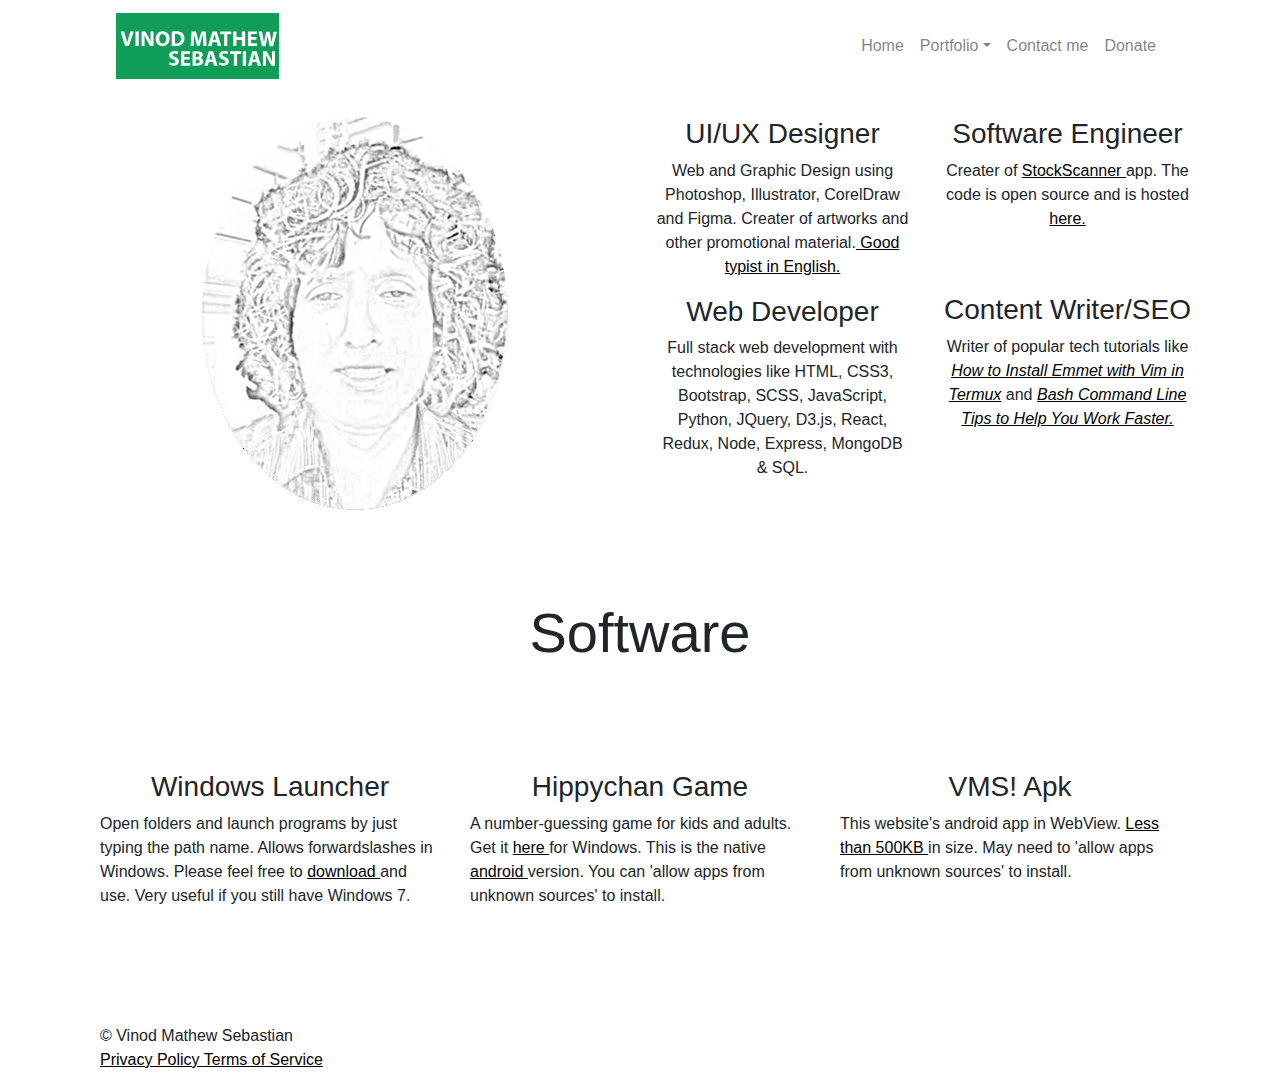
==== index.html @ e007bf1a "added canonical" ====
<!DOCTYPE html>
<html lang="en">
<head>
<!-- Google tag (gtag.js) -->
<script async src="https://www.googletagmanager.com/gtag/js?id=G-C7FNZQ4D2M"></script>
<script>
  window.dataLayer = window.dataLayer || [];
  function gtag(){dataLayer.push(arguments);}
  gtag('js', new Date());

  gtag('config', 'G-C7FNZQ4D2M');
</script>


    <meta charset="UTF-8">
    <meta name="viewport" content="width=device-width, initial-scale=1.0">
    <meta http-equiv="X-UA-Compatible" content="ie=edge">
    <meta name="description" content="Vinod Mathew Sebastian - Custom solutions in web design, web development, content creation, and SEO. Maximize your digital presence.">
    
    <link rel="stylesheet" href="https://maxcdn.bootstrapcdn.com/bootstrap/4.0.0/css/bootstrap.min.css" integrity="sha384-Gn5384xqQ1aoWXA+058RXPxPg6fy4IWvTNh0E263XmFcJlSAwiGgFAW/dAiS6JXm" crossorigin="anonymous">
    <link rel="stylesheet" href="styles.css">
    <link rel=“canonical” href=“https://vinod.cf” />

  <meta property="og:url" content="https://vinod.cf/">
  <meta property="og:type" content="website">
  <meta name="og:title" content="Web Developer, Designer, Content Writer & SEO" />
  <meta name="og:description" content="Vinod Mathew Sebastian - Custom solutions in web design, web development, content creation, and SEO. Maximize your digital presence." />
  <meta name="og:image" content="https://vinod.cf/vinod.png" />


  <meta name="twitter:card" content="https://vinod.cf/vinod.png" />
  <meta property="twitter:domain" content="https://vinod.cf" />
  <meta property="twitter:url" content="https://vinod.cf/" />
  <meta name="twitter:title" content="Web Developer, Designer, Content Writer & SEO" />
  <meta name="twitter:description" content="Vinod Mathew Sebastian - Custom solutions in web design, web development, content creation, and SEO. Maximize your digital presence." />
  <meta name="twitter:image" content="https://vinod.cf/vinod.png" />
  <meta name="keywords" content="web developer, web design, content writer, SEO" />


  <meta prefix="og: http://ogp.me/ns#" property="og:url" content="https://vinod.cf/">
  <meta prefix="og: http://ogp.me/ns#" property="og:title" content="Web Developer, Designer, Content Writer & SEO">
  <meta prefix="og: http://ogp.me/ns#" property="og:description" content="Vinod Mathew Sebastian - Custom solutions in web design, web development, content creation, and SEO. Maximize your digital presence.">
  <meta prefix="og: http://ogp.me/ns#" property="og:image" content="https://vinod.cf/vinod.png">

    <title>Welcome - Web Developer, Designer, Content Writer, and SEO.</title>
</head>
<body>
<div class="container">
<div class="row">
<div class="col-12">
        <nav class="navbar navbar-expand-md navbar-light bg-white sticky-top">
                <div class="container-fluid">
                   <!--  <a href="#" class="navbar-brand"><img src="logo_green.svg" id="logo" height="66px" alt="Vinod Mathew Sebastian"></a> -->
                    <a href="#" class="navbar-brand logo" > <div id="logo"> </div></a> 
                   
                    <button class="navbar-toggler" type="button" data-toggle="collapse" data-target="#navbar_Res">
                            <span class="navbar-toggler-icon"></span>
                        </button>
                        
                    <div class="collapse navbar-collapse" id="navbar_Res">
                        <ul class="navbar-nav ml-auto">
                            <li class="nav-item ">
                                <a href="#" class="nav-link">Home</a>
                            </li>
                            <li class="nav-item dropdown">
                                    <a href="#" class="nav-link dropdown-toggle" data-toggle="dropdown">Portfolio</a>
                                <ul class="dropdown-menu">
                                    <li class="nav-item"><a href="credentials.html" class="nav-link dropdown-item">Credentials</a></li>
                                    <li class="nav-item"><a href="designs.html" class="nav-link dropdown-item">Designs</a></li>
                                    <li class="nav-item"><a href="websites.html" class="nav-link dropdown-item">Websites</a></li>
                                    <li class="nav-item"><a href="articles.html" class="nav-link dropdown-item">Articles</a></li>

                                </ul>
                                </li>
                                <li class="nav-item">
                                        <a href="contact.html" class="nav-link">Contact me</a>
                                    </li>
                                    <li class="nav-item">
                                        <a href="donate.html" class="nav-link">Donate</a>
                                    </li>
                        </ul>
                       
                    </div>
                </div>    
            </nav>
        
            <!-- Two columms with 2x2 columns on the right column. Img on the left column-->
            <div class="container padding">
                <div class="row">
                    <div class="col-md-6 text-center " >
                            <img class="img-fluid text-center" src="vinod.png" id="sticky_point" alt ="pencil drawing of vinod" >
                    </div>
                    
        
                   <div class="col-md-3 top-padding" id="main_section" >
                            <section class="main" >
                                    <article class="first"><h3 class="text-center"> UI/UX Designer </h3> 
                         <p class="text-center">Web and Graphic Design using Photoshop, Illustrator, CorelDraw and Figma. Creater of artworks and other promotional material.<a href="https://youtu.be/ccz48-CQcYg" target="_blank" > Good typist in English.</a></p></article>
                                    <article class="first"><h3 class="text-center"> 
                                        Web Developer </h3>
                         <p class="text-center"> Full stack web development with technologies like HTML, CSS3, Bootstrap, SCSS, JavaScript, Python, JQuery, D3.js, React, Redux, Node, Express, MongoDB &amp; SQL.  </p></article>
                                </section>
                           
                    </div>
                    <div class="col-md-3 ">
                            <section class="main">
                                    <article class="second"><h3 class="text-center"> Software Engineer </h3>
                                        <p class="text-center"> Creater of <a href="https://stockscanner-908o.onrender.com" target="_blank"> StockScanner </a> app. The code is open source and is hosted <a href="https://github.com/vinod-vms/Momentum-Overbought-Oversold-Scanner-Data-App" target="_blank">here.</a> </p></article> <article class="second">
                                            <h3 class="text-center style-padding">Content Writer/SEO</h3> <p class="text-center"> 
                        Writer of popular tech tutorials like <a href="https://dev.to/vinodvms/how-to-install-emmet-with-vim-in-termux-3l1i" target="_blank" > <em> How to Install Emmet with Vim in Termux</em></a> and <a href="https://www.freecodecamp.org/news/bash-command-line-tips-to-help-you-work-faster/" target="_blank" > <em>Bash Command Line Tips to Help You Work Faster.</em> </a>
                         
                         </p></article>
                                </section> 
                            
                    </div>
                  
                    
                </div>
            </div>
<!--
              <div class="container-fluid">
<h2 class="text-center soft_w"> Software </h2>

                    <h2 class="text-center"> News - Top Headlines </h2>
                    <h5 class="text-center"> <span id="clickfor">Click for:</span> &nbsp;<span id="india"> India </span>&nbsp;<span id="us"> US News </span>&nbsp;<span id="bbc"> BBC </span>
                    </h5>

                    
              </div>
-->
<!-- Jumbotron -->
            <div class="jumbotron jumbotron-fluid bg-white text-center">
                <div class="container">
                   
                  <h2 class="display-4 text-center">Software </h2>
                  
                </div>
                               
        </div>

              <h4 style="text-align:center;color:#f00"> 
                <noscript> Please upgrade to a modern browser with full JavaScript support. This site requires JavaScript to work. </noscript>  </h4> 
                 
          <div class="container">

<div class="row">
<div class="col-md-4">
<article class="first">
<h3 class="text-center">
Windows Launcher
</h3>
<p>
Open folders and launch programs by just typing the path name. Allows forwardslashes in Windows. Please feel free to <a href="https://drive.google.com/file/d/1w7NfdgzW5B8HqTf46fZ4v1_fv5JViy7A/view?usp=drivesdk" target="_blank"> download </a> and use. Very useful if you still have Windows 7.
</p>
</article>
</div>
<div class="col-md-4" >
<article class="first">
<h3 class="text-center">
Hippychan Game
</h3>
<p>
A number-guessing game for kids and adults. Get it <a href="https://drive.google.com/file/d/1ZLk8k3dNxrJdCn0RquV1ngVULI1I_H1Y/view?usp=drivesdk" target="_blank"> here </a> for Windows.
This is the native <a href="https://drive.google.com/file/d/1t6YBcYIXi1ND9I8BpOfv8UHTC7FFiX-J/view?usp=sharing" target="_blank" > android </a> version. You can 'allow apps from unknown sources' to install.
</p>
</article>
</div>
<div class="col-md-4">
<article class="first">
<h3 class="text-center">
VMS! Apk
</h3>
<p>
This website's android app in WebView. <a href="https://drive.google.com/file/d/1zMVbiOnu_F43qiyQzAllr92iPRBNTOZ-/view?usp=drivesdk" target="_blank">Less than 500KB </a> in size. May need to 'allow apps from unknown sources' to install.
</p>
</article>
</div>

</div>


<!--
                <ul id="myUl">
                        <li id="one"></li>
                         <li id="two"></li>
                         <li id="three"></li>
                         <li id="four"></li>
                         <li id="five"></li> 
                         <li id="six"></li> 
                         <li id="seven"></li> 
                         <li id="eight"></li> 
                         <li id="nine"></li> 
                         <li id="ten"></li> 
                             </ul>
                        
                      <h6 class="text-center">Powered by newsapi.org</h6>
         -->
 </div>
          <div class="container-fluid padding-top">
                <footer>
                        &copy; Vinod Mathew Sebastian
                        <div class="content" > 
                        <a title="Privacy Policy" href="#" > Privacy Policy </a>
                        <a title="Terms of Service" href="#" > Terms of Service </a>
                        
                        </div>
                        </footer>
          </div>

        </div>
    </div>
</div>

<script src="https://code.jquery.com/jquery-3.2.1.slim.min.js" integrity="sha384-KJ3o2DKtIkvYIK3UENzmM7KCkRr/rE9/Qpg6aAZGJwFDMVNA/GpGFF93hXpG5KkN" crossorigin="anonymous"></script>
<script src="https://cdnjs.cloudflare.com/ajax/libs/popper.js/1.12.9/umd/popper.min.js" integrity="sha384-ApNbgh9B+Y1QKtv3Rn7W3mgPxhU9K/ScQsAP7hUibX39j7fakFPskvXusvfa0b4Q" crossorigin="anonymous"></script>
<script src="https://maxcdn.bootstrapcdn.com/bootstrap/4.0.0/js/bootstrap.min.js" integrity="sha384-JZR6Spejh4U02d8jOt6vLEHfe/JQGiRRSQQxSfFWpi1MquVdAyjUar5+76PVCmYl" crossorigin="anonymous"></script>
<script src="sticky.js"></script>
<script src="mquery.js"></script>

    
</body>
</html>
---- styles.css ----
/*#logo {
    width: 255px;
    height: 66px;
    background: url(logo_green.svg) no-repeat 0 0;
    background-size: contain;
    }
.sticky_logo {
    width: 255px;
    height: 66px;
    background: url(logo_green2.svg) no-repeat 0 0;
    background-size: contain;
    }
    */
    a.nav-link:hover {
        background-color:#0F9D58;
    }
    a.nav-link.dropdown-item:active {
        background-color:#0F9D58;
    }
.padding {
    padding: 25px 0px;
}


.col-md-3 {

display:flex;
align-content:center;
justify-content:center;
}
.middle {
display:flex;
align-items:center;
justify-content:center;
}

ul li {
    list-style: none;
}



a {
    color:#000;
    text-decoration:underline;
}
.nav-link {
    text-decoration: none;
}
a:hover {
    color:#0F9D58;
}
section > a {
    text-decoration: none;
    }

section>a:hover {
    text-decoration: none;
}

#india, #us, #bbc {
    cursor: pointer;
}
.soft_w {
text-decoration:underline;
text-decoration-color:#0F9D58;
}

article.second {
    min-height:156px;
}
.style-padding {
    padding-top:20px;
}
footer {
margin-top:100px;
}
h5.whatsapp>a {
text-decoration: none;
color:#666;
}
h5.whatsapp>a:hover {
color:#0F9D58;
}
@media all and (max-width:1100px){
    article.second {
        min-height:170px;
    }
}
@media all and (max-width:1000px){
    article.second {
        min-height:180px;
    }
}
@media all and (max-width:950px){

    article.second {
        min-height:240px;
    }
}
@media all and (max-width:880px){
    article.second {
        min-height:280px;
    }
}
@media all and (max-width:768px) {

    .desktop-only {
        display:none
    }
      
    article.second {
    min-height:auto;
    
    }
    #myUl {
        font-size:1em;
    }
     ul > li > a {
        text-decoration: underline;
    }
    
    p, a {
        font-size:0.90em;
    }
    h1 {
        font-size:1.5em;
    }
    h2 {
        font-size:1.4em;
    }
    h3 {
        font-size:1.3em;
    }
    h4 {
        font-size:1.2em;
    }
    h5 {
        font-size:1em;
    }
    a.whatsapp {
        font-size:1em;
    }
    h6 {
        font-size: 0.9em;
    }
    
    .style-padding {
        padding-top:0px;
    }
    .middle {
        padding-top:20px;
    }
    .top-padding {
        padding-top:25px;
    }
    h2.display-4 {
        font-size:2.5em;
    }
footer {
margin-top:40px;
}

}
/*Carousel Control Button Colors */

.carousel-control-prev-icon {
    background-image: url("data:image/svg+xml;charset=utf8,%3Csvg xmlns='http://www.w3.org/2000/svg' fill='%23000' viewBox='0 0 8 8'%3E%3Cpath d='M5.25 0l-4 4 4 4 1.5-1.5-2.5-2.5 2.5-2.5-1.5-1.5z'/%3E%3C/svg%3E") !important;
   }
   
   .carousel-control-next-icon {
     background-image: url("data:image/svg+xml;charset=utf8,%3Csvg xmlns='http://www.w3.org/2000/svg' fill='%23000' viewBox='0 0 8 8'%3E%3Cpath d='M2.75 0l-1.5 1.5 2.5 2.5-2.5 2.5 1.5 1.5 4-4-4-4z'/%3E%3C/svg%3E") !important;
   }

/* QR Code */
#qr_code {
height:150px;
width:150px;
background-image: url(/qr_code.png);
background-size: contain;

}
@media all and (max-width:350px) {
       
    p, a {
        font-size:0.8em;
    }
    p.text-center > a {
        font-size:1em;
    }
    h1 {
        font-size:1.25em;
    }
    h2 {
        font-size:1.15em;
    }
    h3 {
        font-size:1.05em;
    }
    h4 {
        font-size:0.95em;
    }
    h5 {
        font-size:0.75em;
    }
    a.whatsapp{
        font-size:0.75rem;
    }
    h6{
        font-size:0.65em;
    }
   h2.display-4 {
       font-size:2.2em;
   }
   .navbar-toggler-icon {
    width: 1.2em;
    height: 1.2em;
}
.navbar-toggler{
    font-size: 0.9em;
}

footer {
font-size:0.8em;
}

}
@media all and (max-width:250px) {
    
    span.navbar-toggler-icon {
    height:5px;
    width:5px;
    text-align:center;
    line-height:100%;
    vertical-align:middle;
    }
    
    .navbar-toggler{
    height:20px;
    width:20px;
    }
    p, a {
        font-size:0.7em;
    }
    p.text-center > a {
        font-size:0.9em;
    }
    h1 {
        font-size:1.25em;
    }
    h2 {
        font-size:1.15em;
    }
    h3 {
        font-size:1.05em;
    }
    h4 {
        font-size:0.95em;
    }
    h5 {
        font-size:0.75em;
    }
    a.whatsapp{
        font-size:0.75em;
    }
    h6{
        font-size:0.65em;
    }
   h2.display-4 {
       font-size:2.1em;
   }

footer {
font-size:0.7em;
}

}
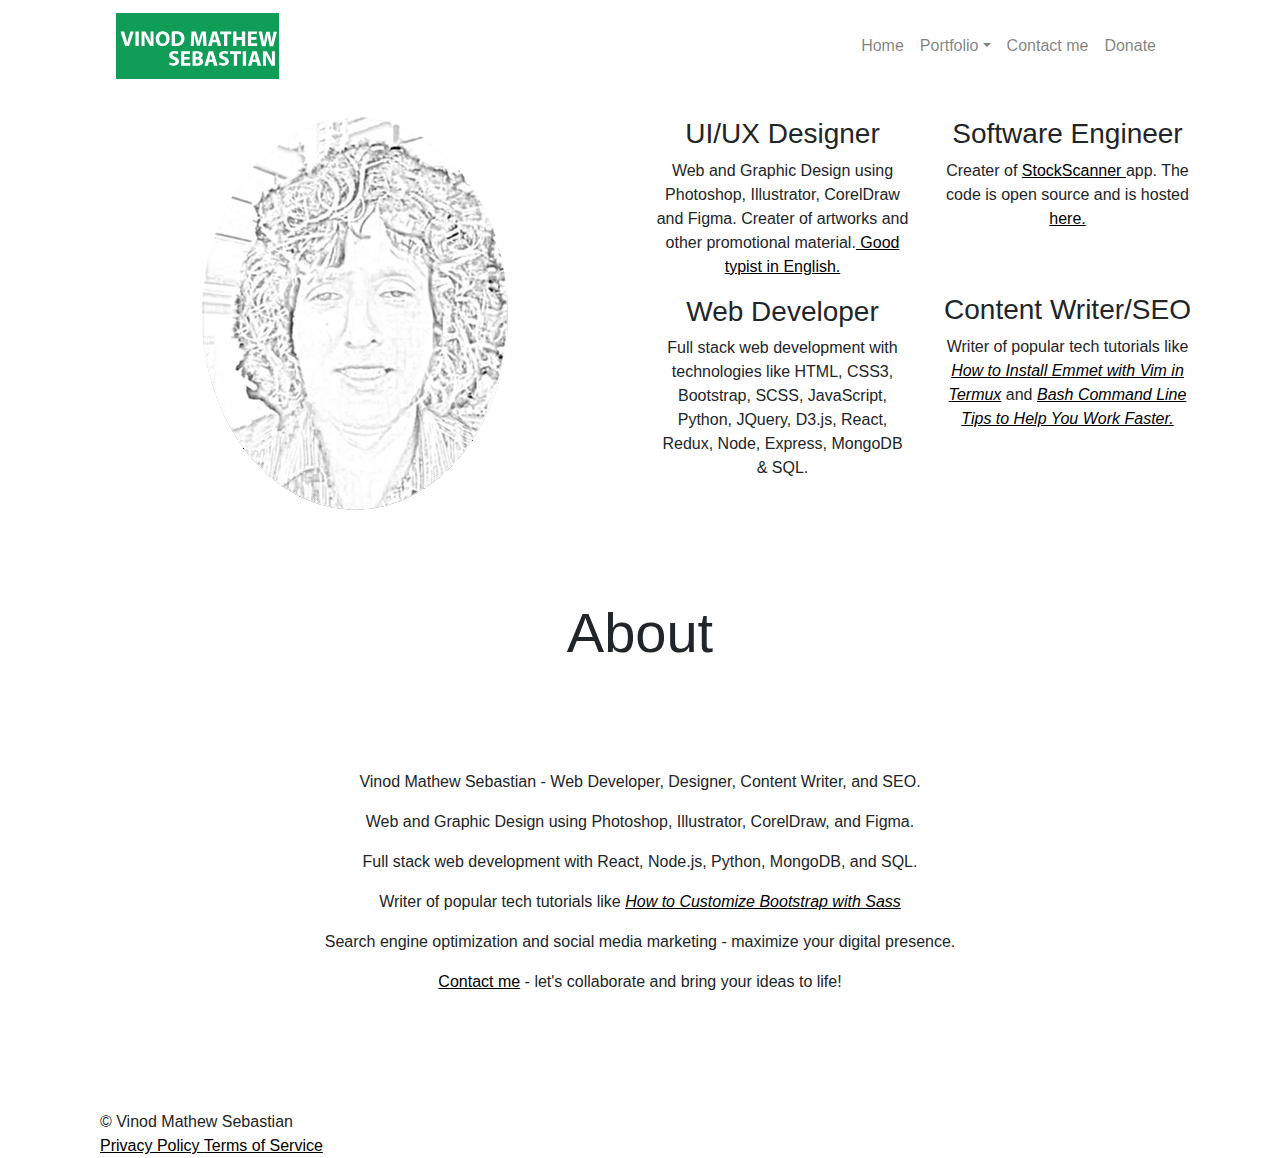
==== commit 62f362fd: "minor edits" ====
--- a/index.html
+++ b/index.html
@@ -69,7 +69,7 @@
                                     <li class="nav-item"><a href="designs.html" class="nav-link dropdown-item">Designs</a></li>
                                     <li class="nav-item"><a href="websites.html" class="nav-link dropdown-item">Websites</a></li>
                                     <li class="nav-item"><a href="articles.html" class="nav-link dropdown-item">Articles</a></li>
-
+                                    <li class="nav-item"><a href="software.html" class="nav-link dropdown-item">Software</a></li>
                                 </ul>
                                 </li>
                                 <li class="nav-item">
@@ -88,7 +88,7 @@
             <div class="container padding">
                 <div class="row">
                     <div class="col-md-6 text-center " >
-                            <img class="img-fluid text-center" src="vinod.png" id="sticky_point" alt ="pencil drawing of vinod" >
+                            <img class="img-fluid text-center" src="vinod.png" id="sticky_point" alt ="Vinod Mathew Sebastian" >
                     </div>
                     
         
@@ -132,7 +132,7 @@
             <div class="jumbotron jumbotron-fluid bg-white text-center">
                 <div class="container">
                    
-                  <h2 class="display-4 text-center">Software </h2>
+                  <h2 class="display-4 text-center">About </h2>
                   
                 </div>
                                
@@ -144,36 +144,14 @@
           <div class="container">
 
 <div class="row">
-<div class="col-md-4">
-<article class="first">
-<h3 class="text-center">
-Windows Launcher
-</h3>
-<p>
-Open folders and launch programs by just typing the path name. Allows forwardslashes in Windows. Please feel free to <a href="https://drive.google.com/file/d/1w7NfdgzW5B8HqTf46fZ4v1_fv5JViy7A/view?usp=drivesdk" target="_blank"> download </a> and use. Very useful if you still have Windows 7.
-</p>
-</article>
-</div>
-<div class="col-md-4" >
-<article class="first">
-<h3 class="text-center">
-Hippychan Game
-</h3>
-<p>
-A number-guessing game for kids and adults. Get it <a href="https://drive.google.com/file/d/1ZLk8k3dNxrJdCn0RquV1ngVULI1I_H1Y/view?usp=drivesdk" target="_blank"> here </a> for Windows.
-This is the native <a href="https://drive.google.com/file/d/1t6YBcYIXi1ND9I8BpOfv8UHTC7FFiX-J/view?usp=sharing" target="_blank" > android </a> version. You can 'allow apps from unknown sources' to install.
-</p>
-</article>
-</div>
-<div class="col-md-4">
-<article class="first">
-<h3 class="text-center">
-VMS! Apk
-</h3>
-<p>
-This website's android app in WebView. <a href="https://drive.google.com/file/d/1zMVbiOnu_F43qiyQzAllr92iPRBNTOZ-/view?usp=drivesdk" target="_blank">Less than 500KB </a> in size. May need to 'allow apps from unknown sources' to install.
-</p>
-</article>
+<div class="col-md-12">
+<p class="text-center"> Vinod Mathew Sebastian - Web Developer, Designer, Content Writer, and SEO.</p> 
+<p class="text-center"> Web and Graphic Design using Photoshop, Illustrator, CorelDraw, and Figma. </p> 
+<p class="text-center"> Full stack web development with React, Node.js, Python, MongoDB, and SQL.</p>
+ <p class="text-center">  Writer of popular tech tutorials like <a href="https://www.freecodecamp.org/news/how-to-customize-bootstrap-with-sass/" target="_blank" > <em> How to Customize Bootstrap with Sass</em></a> </p> 
+  <p class="text-center"> Search engine optimization and social media marketing - maximize your digital presence. </p> 
+  <p class="text-center">  </p> 
+   <p class="text-center"> <a href="contact.html"> Contact me</a>  - let's collaborate and bring your ideas to life!</p>
 </div>
 
 </div>
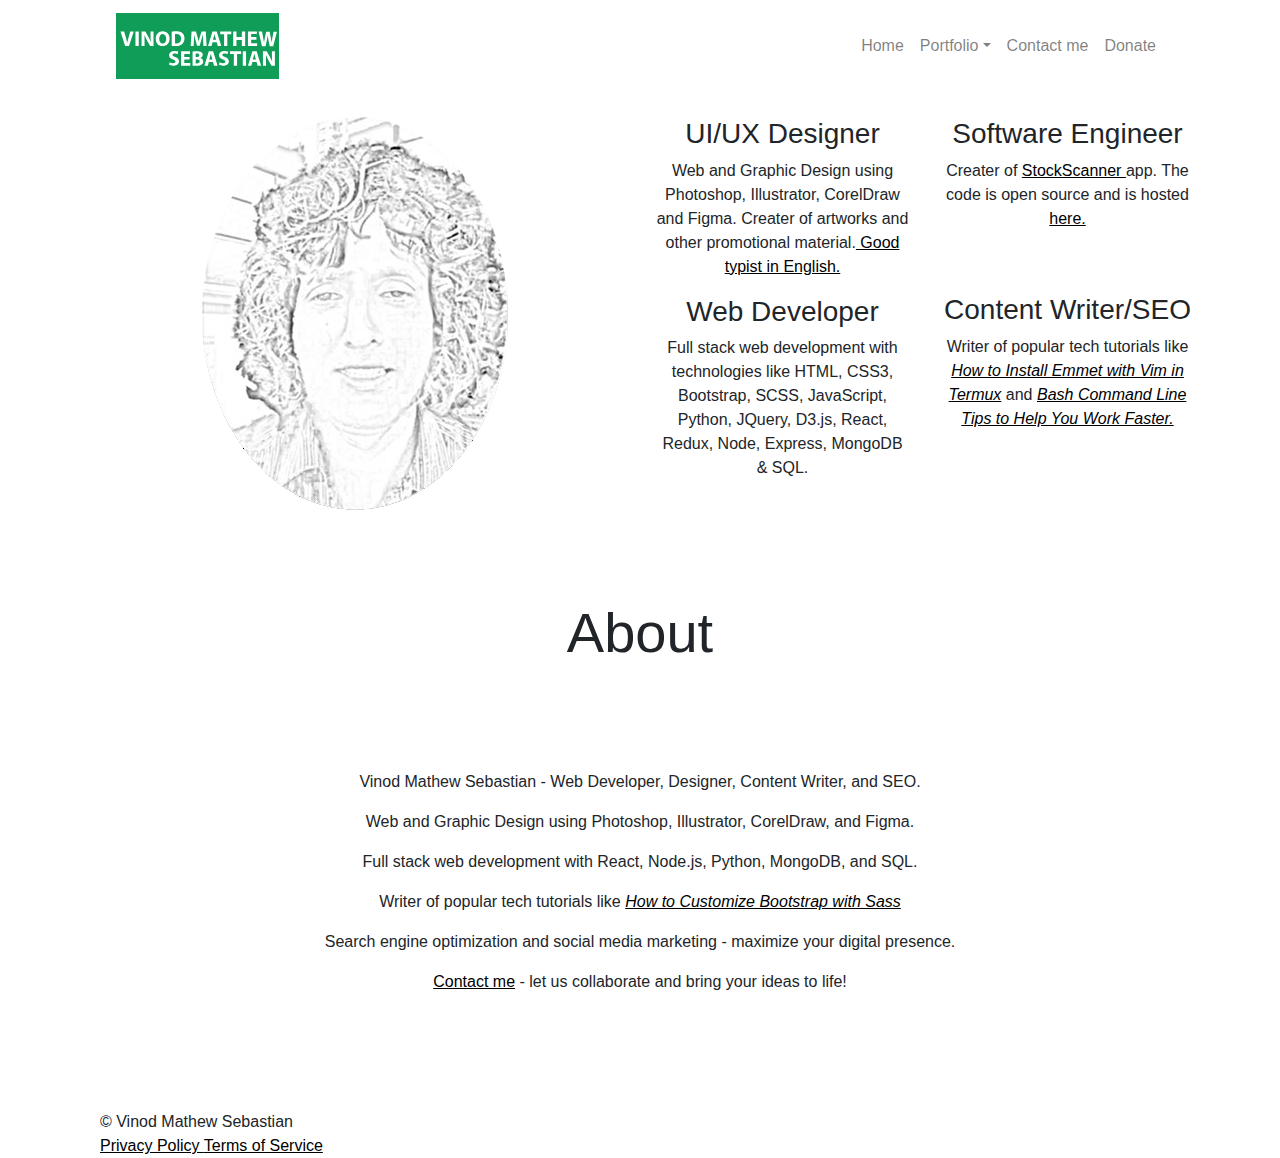
==== commit 975fddb2: "minor edits" ====
--- a/index.html
+++ b/index.html
@@ -151,7 +151,7 @@
  <p class="text-center">  Writer of popular tech tutorials like <a href="https://www.freecodecamp.org/news/how-to-customize-bootstrap-with-sass/" target="_blank" > <em> How to Customize Bootstrap with Sass</em></a> </p> 
   <p class="text-center"> Search engine optimization and social media marketing - maximize your digital presence. </p> 
   <p class="text-center">  </p> 
-   <p class="text-center"> <a href="contact.html"> Contact me</a>  - let's collaborate and bring your ideas to life!</p>
+   <p class="text-center"> <a href="contact.html"> Contact me</a>  - let us collaborate and bring your ideas to life!</p>
 </div>
 
 </div>
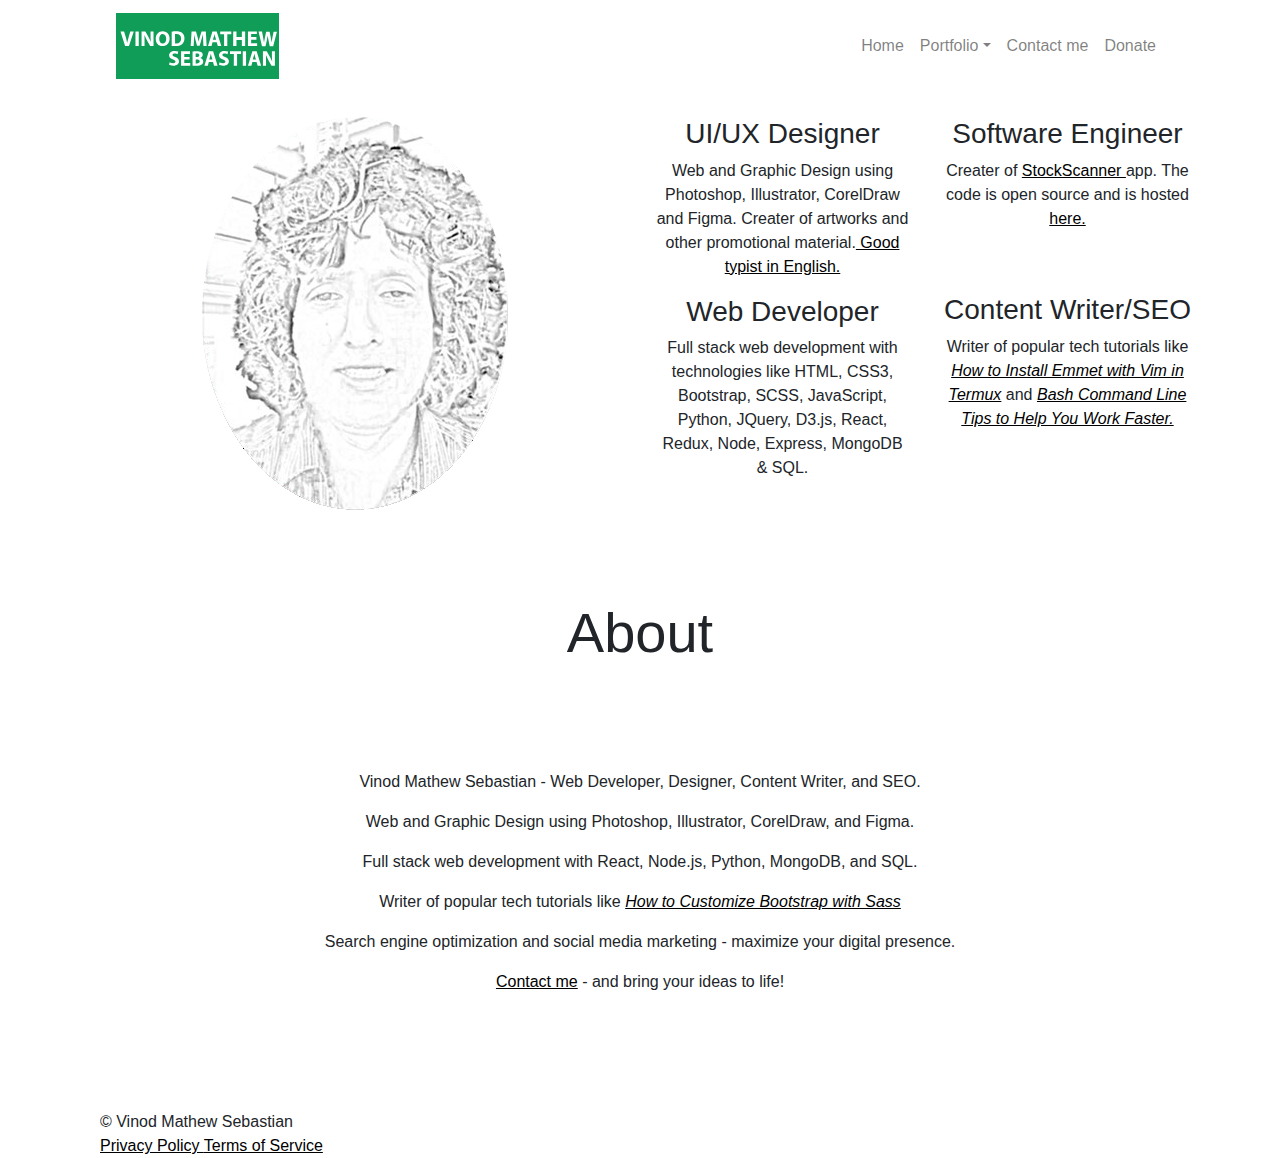
==== commit fcb4a568: "minor edits" ====
--- a/index.html
+++ b/index.html
@@ -151,7 +151,7 @@
  <p class="text-center">  Writer of popular tech tutorials like <a href="https://www.freecodecamp.org/news/how-to-customize-bootstrap-with-sass/" target="_blank" > <em> How to Customize Bootstrap with Sass</em></a> </p> 
   <p class="text-center"> Search engine optimization and social media marketing - maximize your digital presence. </p> 
   <p class="text-center">  </p> 
-   <p class="text-center"> <a href="contact.html"> Contact me</a>  - let us collaborate and bring your ideas to life!</p>
+   <p class="text-center"> <a href="contact.html"> Contact me</a>  -  and bring your ideas to life!</p>
 </div>
 
 </div>
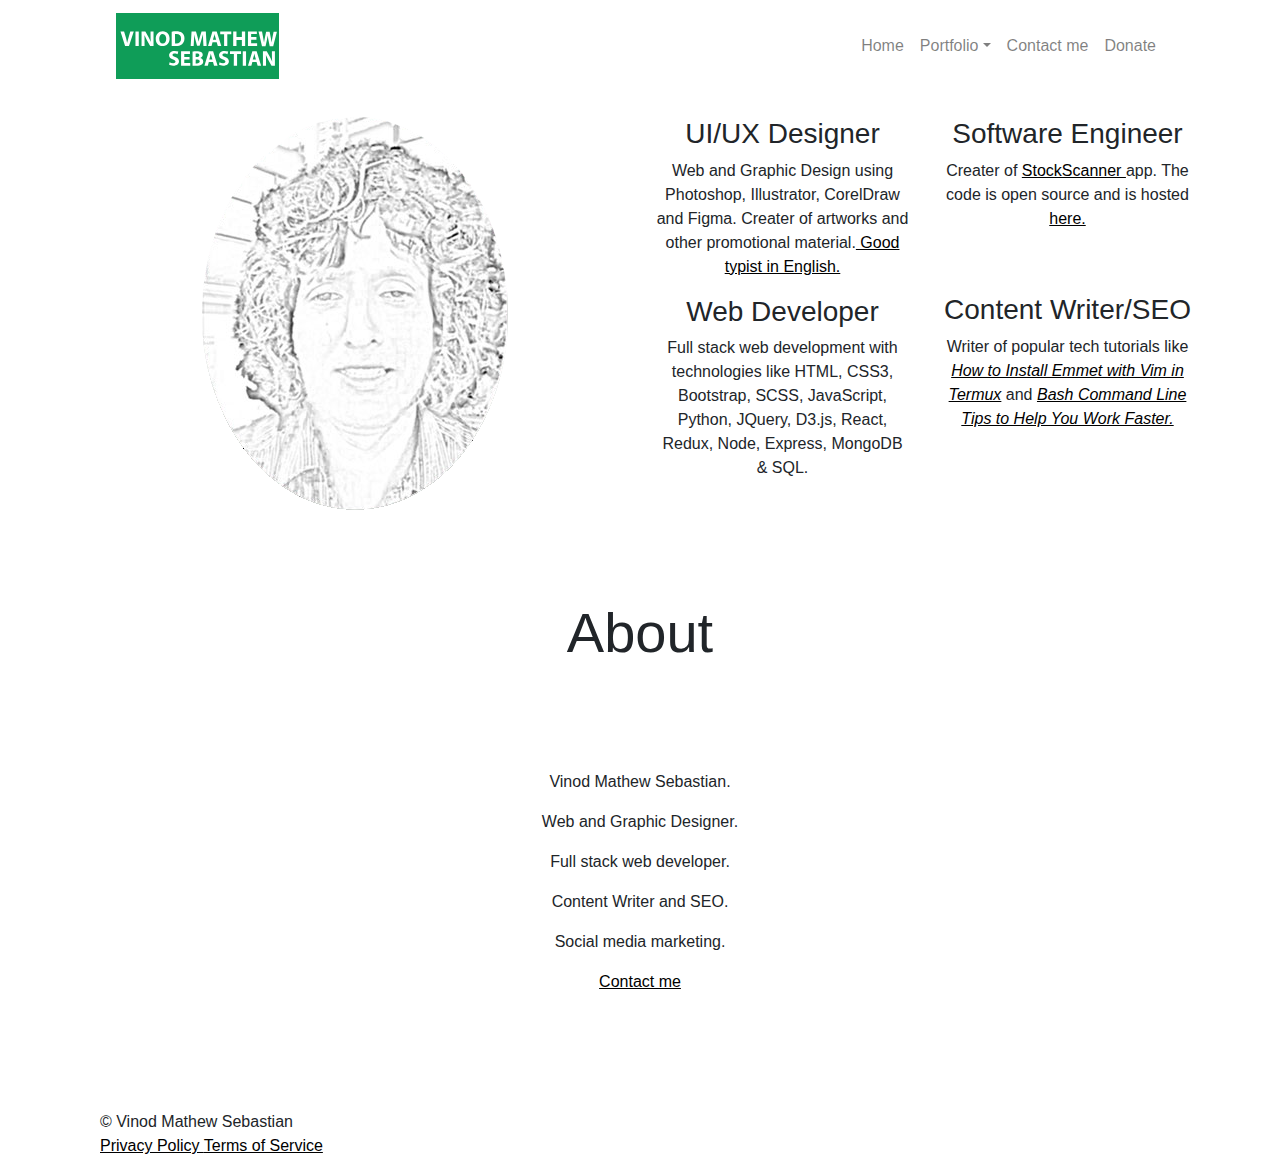
==== commit 46f12273: "text content edits" ====
--- a/index.html
+++ b/index.html
@@ -145,13 +145,13 @@
 
 <div class="row">
 <div class="col-md-12">
-<p class="text-center"> Vinod Mathew Sebastian - Web Developer, Designer, Content Writer, and SEO.</p> 
-<p class="text-center"> Web and Graphic Design using Photoshop, Illustrator, CorelDraw, and Figma. </p> 
-<p class="text-center"> Full stack web development with React, Node.js, Python, MongoDB, and SQL.</p>
- <p class="text-center">  Writer of popular tech tutorials like <a href="https://www.freecodecamp.org/news/how-to-customize-bootstrap-with-sass/" target="_blank" > <em> How to Customize Bootstrap with Sass</em></a> </p> 
-  <p class="text-center"> Search engine optimization and social media marketing - maximize your digital presence. </p> 
-  <p class="text-center">  </p> 
-   <p class="text-center"> <a href="contact.html"> Contact me</a>  -  and bring your ideas to life!</p>
+<p class="text-center"> Vinod Mathew Sebastian.</p> 
+<p class="text-center"> Web and Graphic Designer. </p> 
+<p class="text-center"> Full stack web developer.</p>
+ <p class="text-center">  Content Writer and SEO.</p> 
+  <p class="text-center"> Social media marketing. </p> 
+    <p class="text-center"> <a href="contact.html"> Contact me</a> </p>
+    
 </div>
 
 </div>
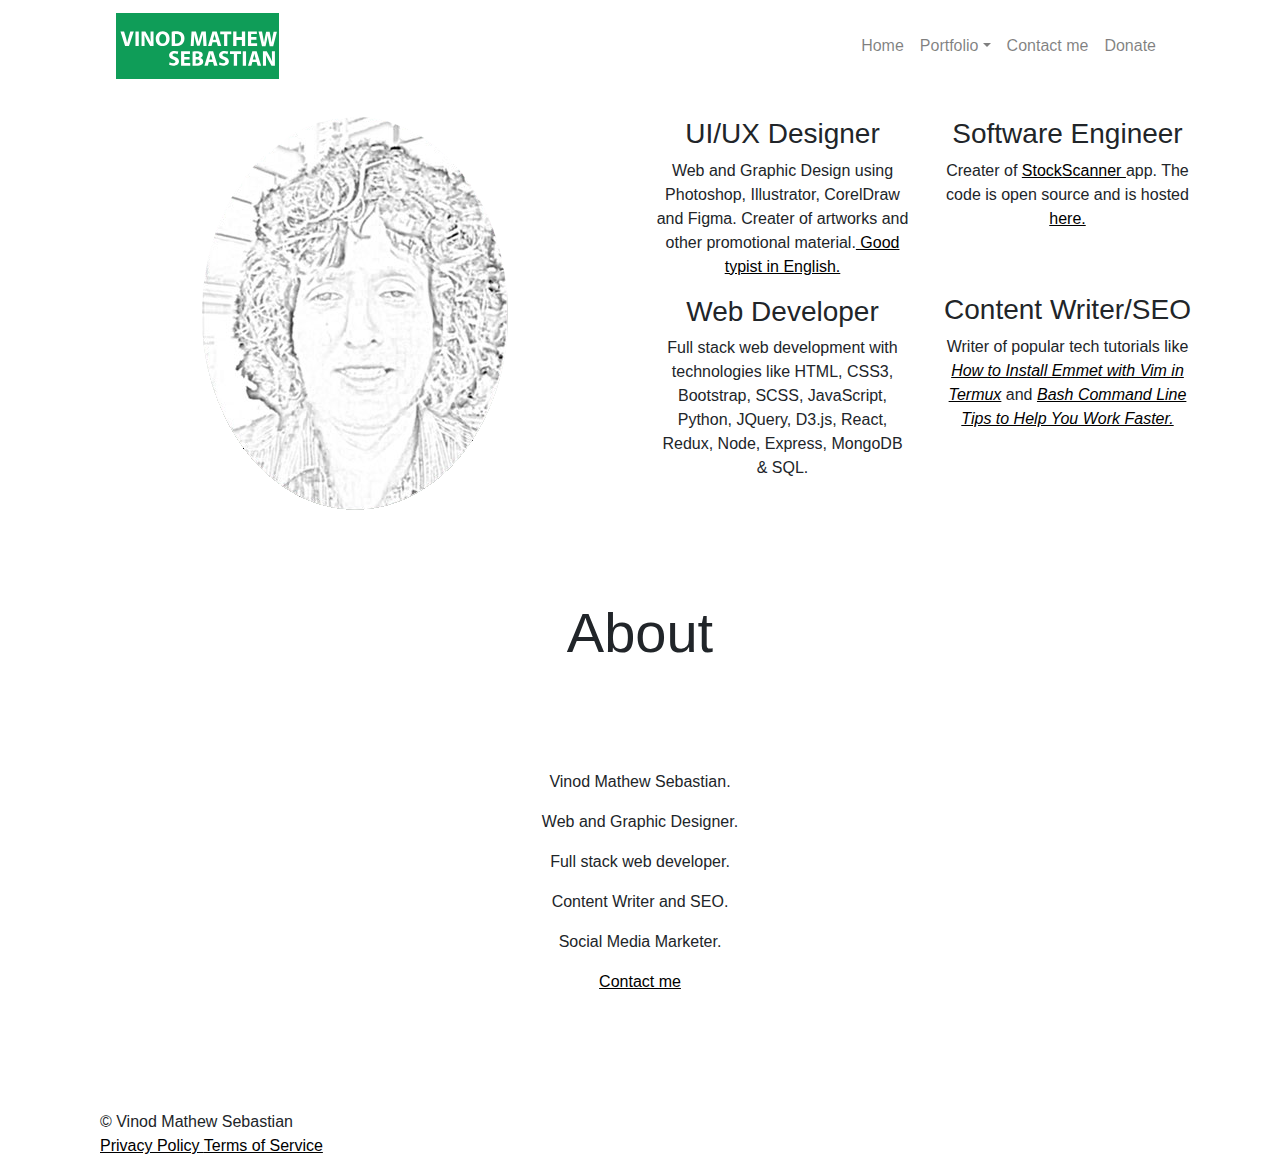
==== commit 95ab6e70: "minor text edits" ====
--- a/index.html
+++ b/index.html
@@ -149,7 +149,7 @@
 <p class="text-center"> Web and Graphic Designer. </p> 
 <p class="text-center"> Full stack web developer.</p>
  <p class="text-center">  Content Writer and SEO.</p> 
-  <p class="text-center"> Social media marketing. </p> 
+  <p class="text-center"> Social Media Marketer. </p> 
     <p class="text-center"> <a href="contact.html"> Contact me</a> </p>
     
 </div>
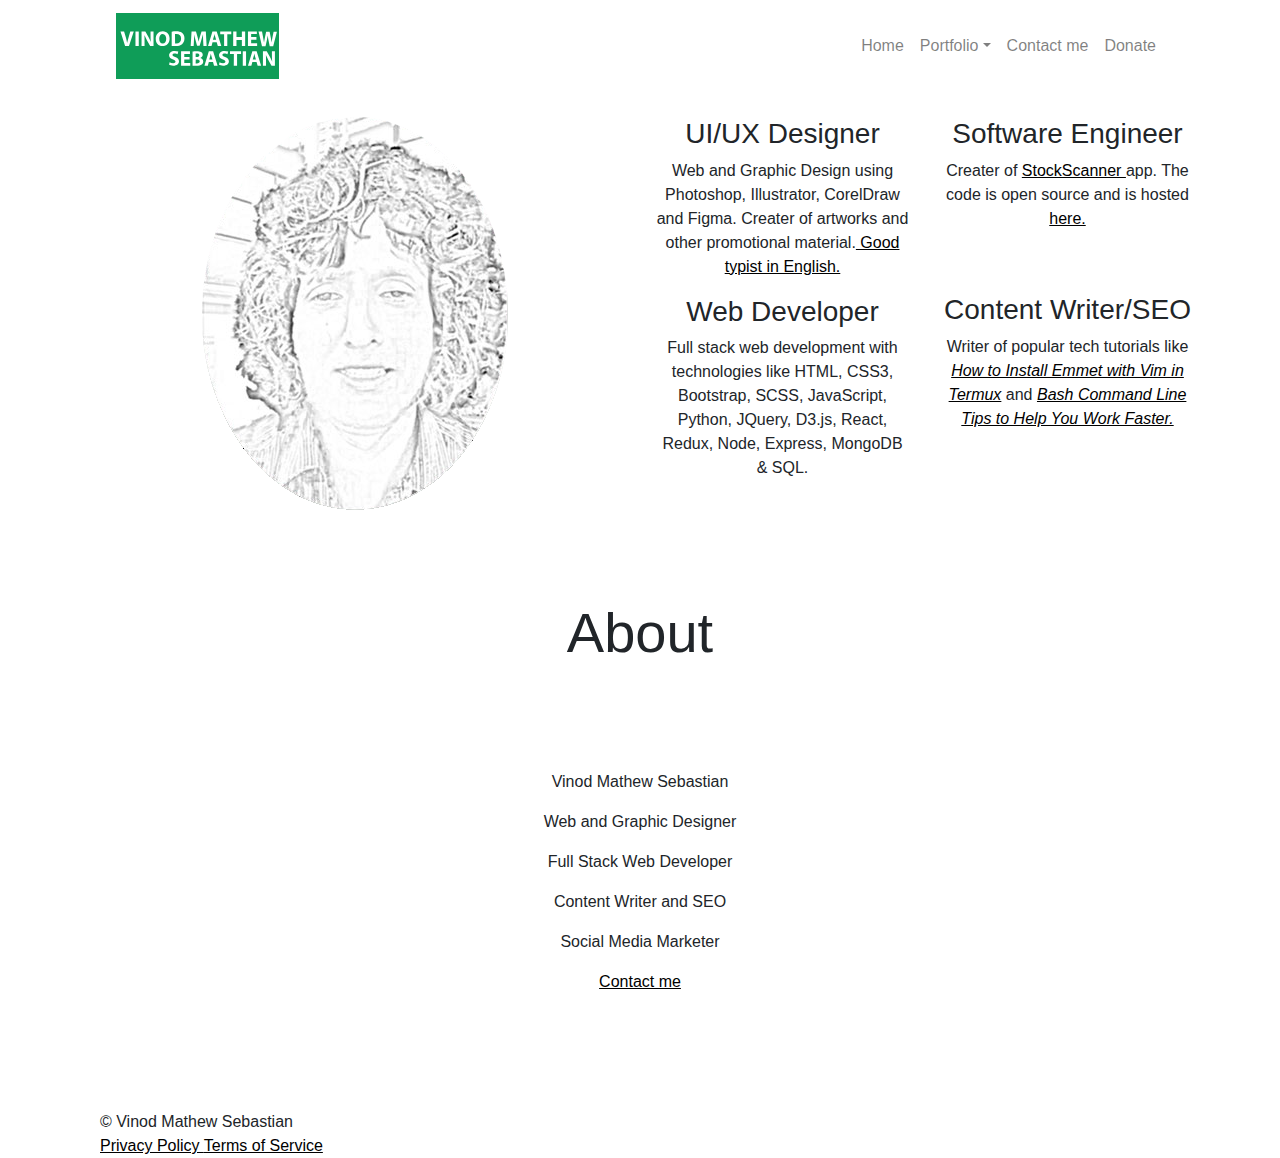
==== commit a3acc4b4: "minor edits" ====
--- a/index.html
+++ b/index.html
@@ -145,11 +145,11 @@
 
 <div class="row">
 <div class="col-md-12">
-<p class="text-center"> Vinod Mathew Sebastian.</p> 
-<p class="text-center"> Web and Graphic Designer. </p> 
-<p class="text-center"> Full stack web developer.</p>
- <p class="text-center">  Content Writer and SEO.</p> 
-  <p class="text-center"> Social Media Marketer. </p> 
+<p class="text-center"> Vinod Mathew Sebastian</p> 
+<p class="text-center"> Web and Graphic Designer </p> 
+<p class="text-center"> Full Stack Web Developer</p>
+ <p class="text-center">  Content Writer and SEO</p> 
+  <p class="text-center"> Social Media Marketer </p> 
     <p class="text-center"> <a href="contact.html"> Contact me</a> </p>
     
 </div>
